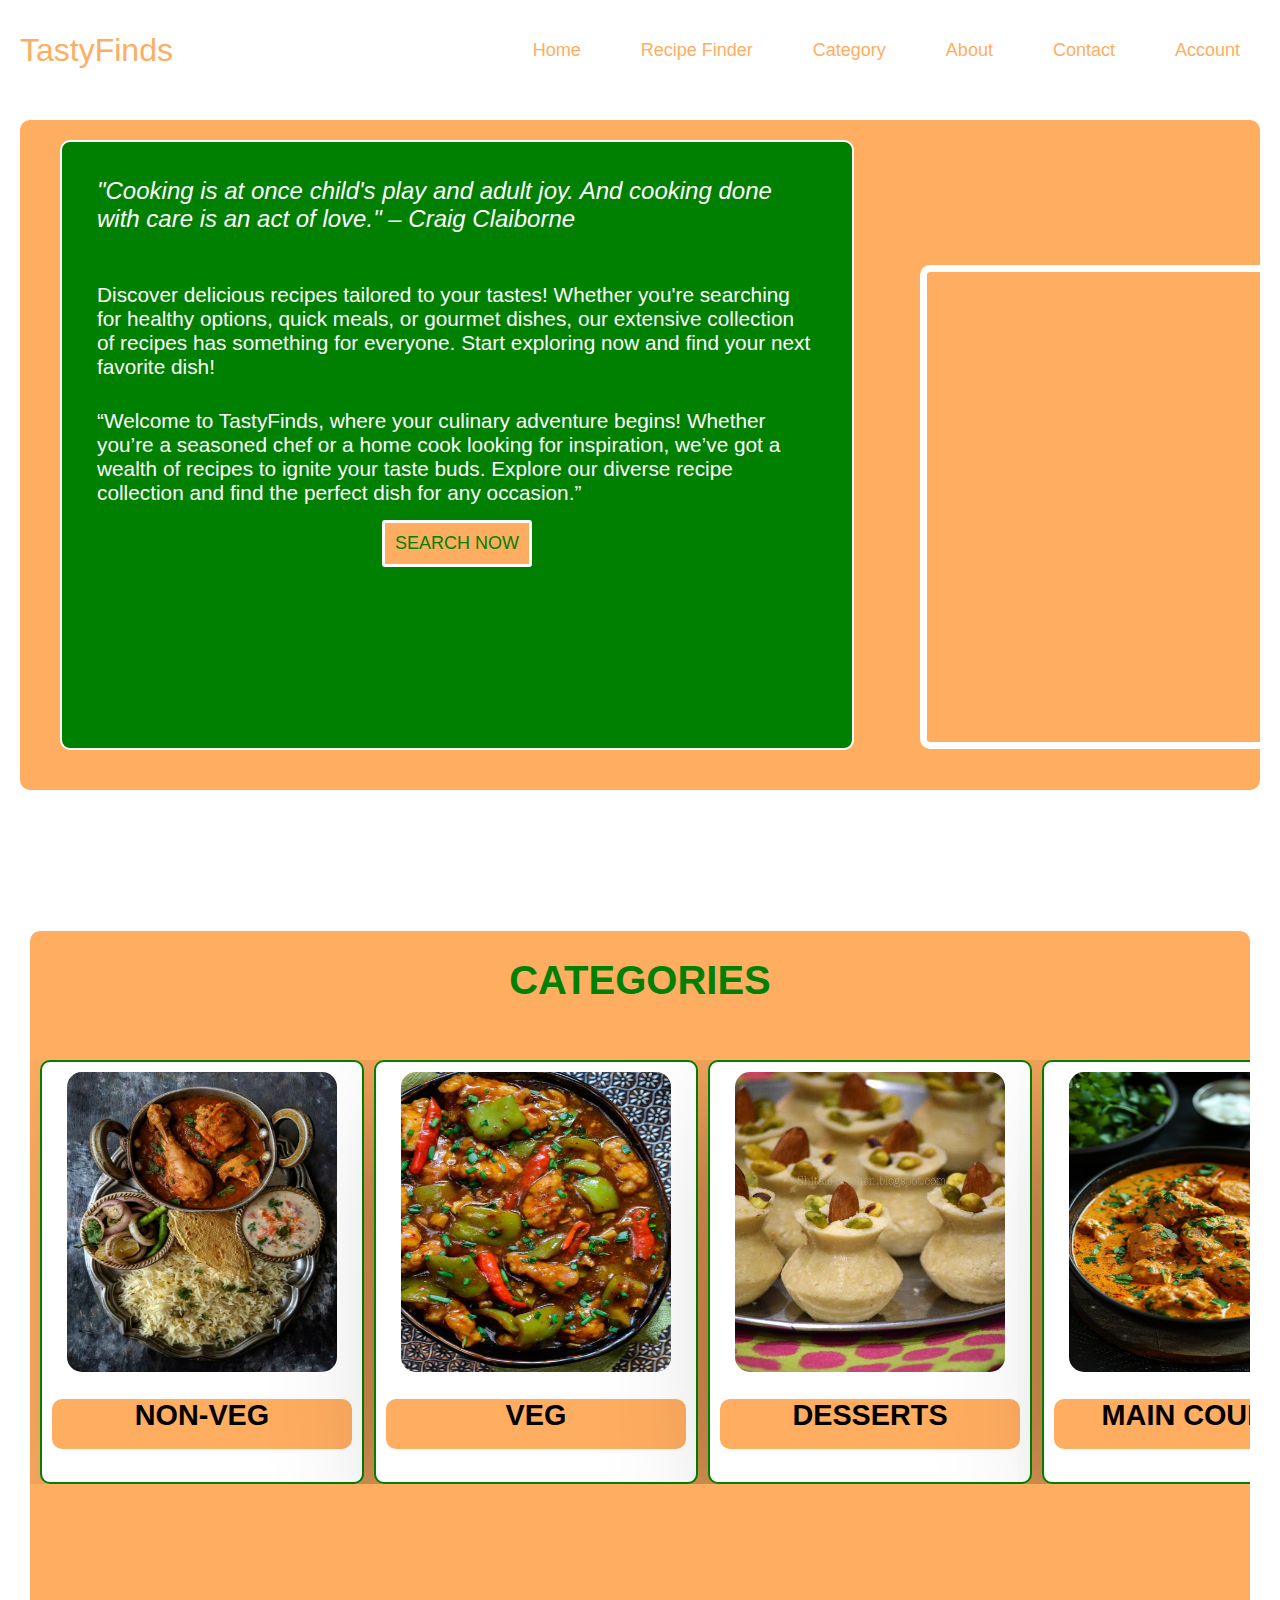
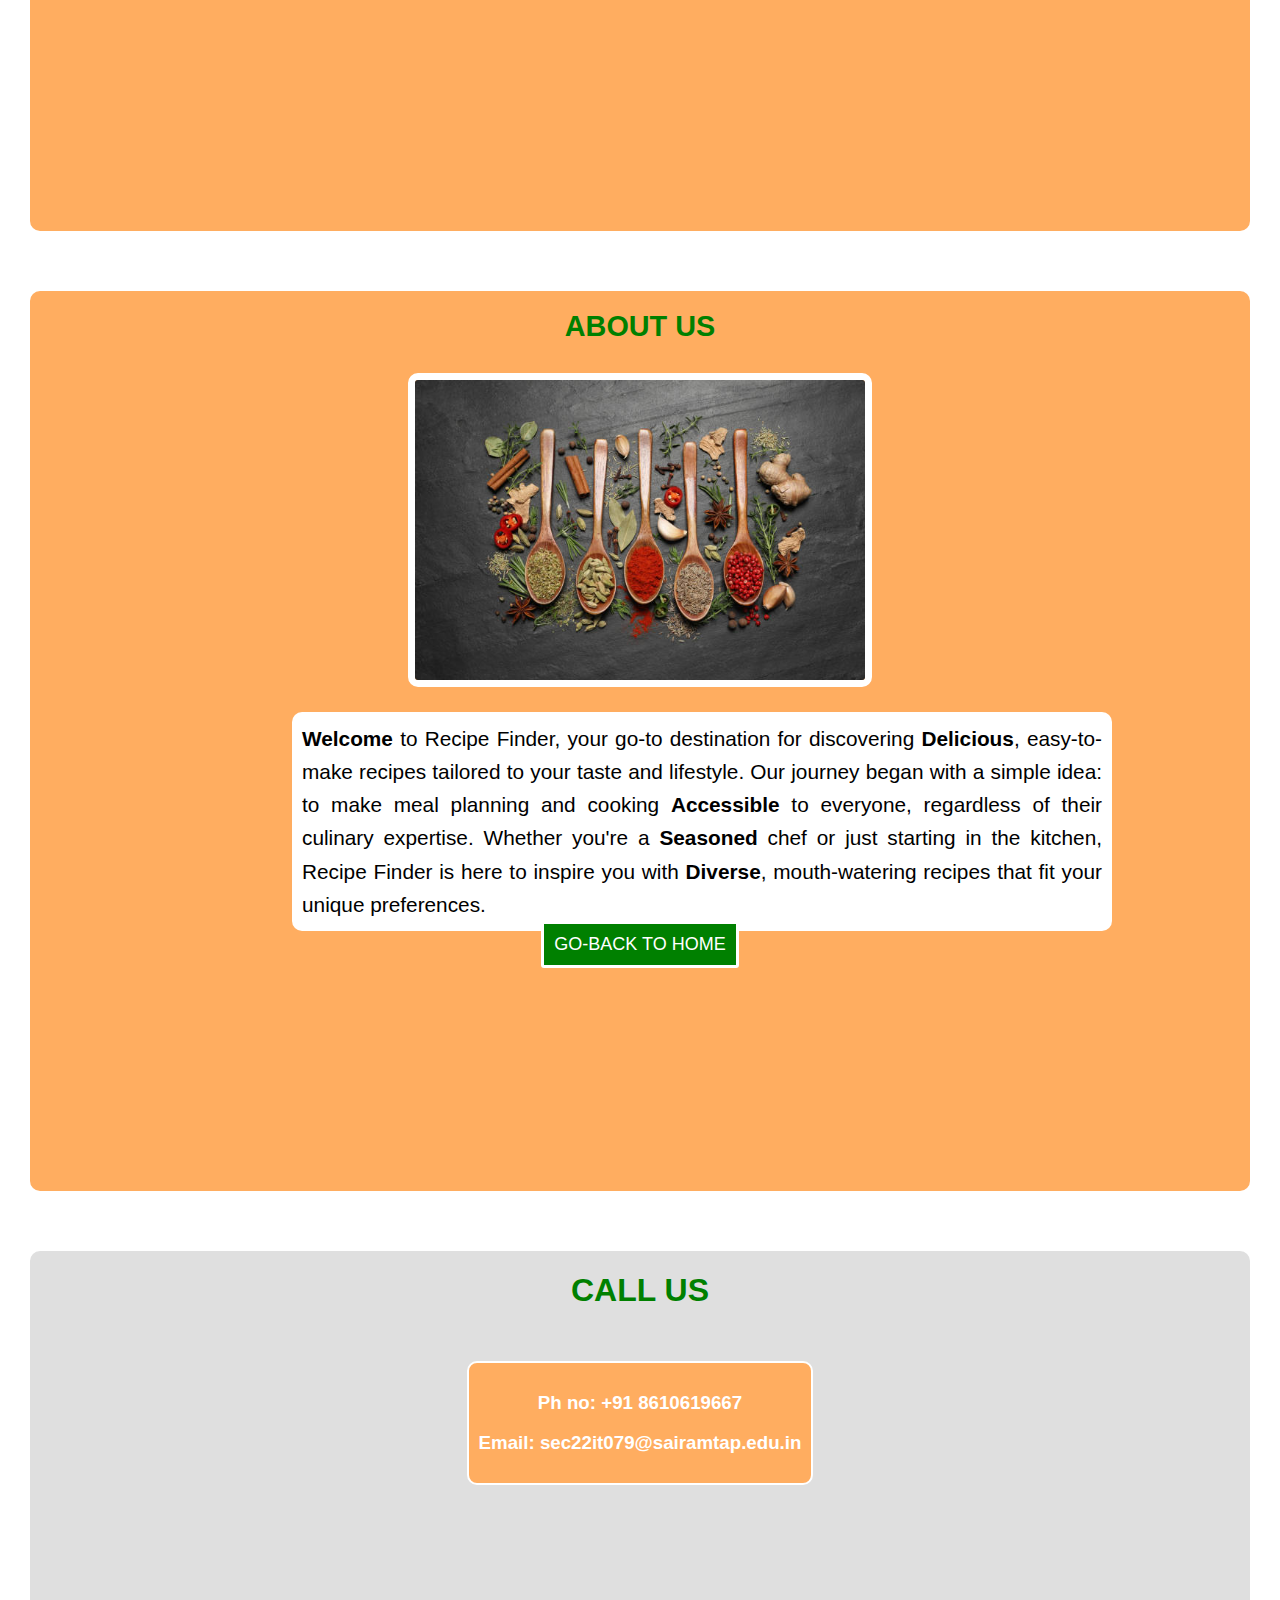
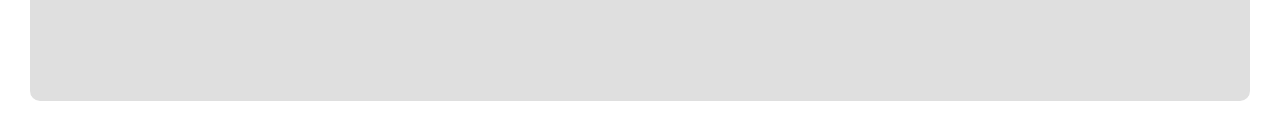
==== home.html @ 5c056970 "Add files via upload" ====
<!DOCTYPE html>
<html lang="en">
<head>
    <meta charset="UTF-8">
    <meta name="viewport" content="width=device-width, initial-scale=1.0">
    <title>TastyFinds</title>
    <link rel="stylesheet" href="home.css">
</head>
<body>
   
    <section id="home">
        <nav class="navbar">
            <div class="logo">TastyFinds</div>
            <ul class="nav-list">
                <li><a href="#home">Home</a></li>
                <li><a href="recipe.html">Recipe Finder</a></li>
                <li><a href="#category">Category</a></li>
                <li><a href="#about">About</a></li>
                <li><a href="#contact">Contact</a></li>
                <li><a href="#account">Account</a></li>
            </ul>
            <button class="nav-toggle" aria-label="Toggle navigation">&#9776;</button>
        </nav>
    
    <div class="container">
        <div class="content">
            <blockquote>
                "Cooking is at once child's play and adult joy. And cooking done with care is an act of love." – Craig Claiborne
            </blockquote>
            <p id="p1">
                Discover delicious recipes tailored to your tastes! Whether you're searching for healthy options, quick meals, or gourmet dishes, our extensive collection of recipes has something for everyone. Start exploring now and find your next favorite dish!
            </p>
            <p >
                “Welcome to TastyFinds, where your culinary adventure begins! Whether you’re a seasoned chef or a home cook looking for inspiration, we’ve got a wealth of recipes to ignite your taste buds. Explore our diverse recipe collection and find the perfect dish for any occasion.”
            </p>
            <div class="button1">
                <a href="recipe.html"><button>SEARCH NOW</button></a>
            </div>
        </div>

        

        <div id="slideshow" class="slideshow-container">
            <div class="slide">
                <img src="pexels-dapur-melodi-192125-1109197.jpg" alt="Image 1">
            </div>
            <div class="slide">
                <img src="pexels-klaus-nielsen-6287277.jpg" alt="Image 2">
            </div>
            <div class="slide">
                <img src="pexels-gabby-k-7144445.jpg" alt="Image 3">
            </div>
            
        </div>
    </div>
</section>
<section id="category">
    <div class="category-section">
        <h1>CATEGORIES</h1>
        <div class="category-slider">
        <div class="cart">
            <div class="box">
                <img src="4 Protein-Packed Indian Thali.jpeg" alt="image" " style=" width:270px; height: 300px;"><br>
                <h2>NON-VEG</h2>
            </div>
            <div class="box">
                <img src="Indo Chinese Chilli Garlic Chicken.jpeg"image" style="width:270px; height: 300px;"><br>  
                <h2>VEG</h2>
            </div>
            <div class="box">
                <img src="Kaju Kalash.jpeg" alt="image" style="width:270px; height: 300px;"><br> 
                <h2>DESSERTS</h2>
            </div>    
            <div class="box">
                <img src="Creamy Malai Chicken Recipe.jpeg" alt="image" style="width:270px; height: 300px;"><br> 
                <h2>MAIN COURSE</h2>
            </div>   
            <div class="box">
                <img src="Sweet tentations.jpeg" alt="image" style="width:270px; height: 300px;"><br> 
                <h2>SIDE DISH</h2>
            </div>   
            <div class="box">
                <img src="Chocolate Strawberry Cake.jpeg" alt="image" style="width:270px; height: 300px;"><br> 
                <h2>CAKES</h2>
            </div>   
        </div>

    </div>
    
</section>
<section id="about">
    <div class="about-section">
        <h1>ABOUT US</h1>
        <div class="photo">
            <img src="istockphoto-1329481454-612x612.jpg"width="450px">   
    
            <p>
                <span class="highlight">Welcome</span> to Recipe Finder, your go-to destination for discovering <span class="highlight">Delicious</span>, easy-to-make recipes tailored to your taste and lifestyle. Our journey began with a simple idea: to make meal planning and cooking <span class="highlight">Accessible</span> to everyone, regardless of their culinary expertise. Whether you're a <span class="highlight">Seasoned</span> chef or just starting in the kitchen, Recipe Finder is here to inspire you with <span class="highlight">Diverse</span>, mouth-watering recipes that fit your unique preferences.
            </p>   
            <a href="#home"><button id="button2">GO-BACK TO HOME</button></a>     
            
        </div>
    </div>
</section>
<div id="contact">
    <h1>CALL US</h1>
    <div class="contact-content">
        <h3>Ph no: +91 8610619667</h3>
        <h3>Email: sec22it079@sairamtap.edu.in</h3>

    </div>
</div>

    <script src="script.js"></script>
</body>
</html>
---- home.css ----
/* General styling */
body {
    margin: 0;
    font-family: 'Franklin Gothic Medium', 'Arial Narrow', Arial, sans-serif;
    scroll-behavior: smooth;

}

/* Navbar styling */
.navbar {
    background-color: white;
    color: #FFAD60;
    padding: 25px 20px;
    display: flex;
    justify-content: space-between;
    align-items: center;
    position: relative;
    border-radius: 5px;
    margin-top: 1px;
}
section{
    min-height: 100vh;
}
#contact{
    height: 50vh;
    background-color: rgb(223, 223, 223);
    border-radius: 40px;
    border: white solid 30px;
    text-align: center;
}
#about{
    background-color: #FFAD60;
    border-radius: 40px;
    border: white solid 30px;
}
#category{
    background-color: #FFAD60;
    border-radius: 40px;
    border: white solid 30px;

}
.category-section h1{
    color: green;
    text-align: center;
    font-size: 2.5rem;
}
.box{
    background-color: white;
    display: inline-block;
    width: 300px;
    height: 400px;
    padding: 10px;
    margin-left: 10px;
    font-family:'Gill Sans', 'Gill Sans MT', Calibri, 'Trebuchet MS', sans-serif;
    border: green solid 2px;
    border-radius: 10px;
    box-shadow: 50px 50px 150px rgba(0, 0, 0, 0.3)
}
.box img{
    border-radius: 15px;
}
.box img:hover{
    transform: scale(1.05);
}
.box h2{
    background-color: #FFAD60;
    font-size: 1.8rem;
    border-radius: 10px;
    height: 50px;
}
.box h2:hover{
    transform: scale(1.05);

}

.cart{
    text-align: center;
    position: relative;
    top: 30px;
    

}
.category-slider .cart{
    display: grid;
    grid-template-columns: repeat(10,1fr);
    overflow-x: auto;
    scrollbar-width: none;
}
.category-slider .car::-webkit-scrollbar{
    display: none;
}


.about-section{
    text-align: center;
    font-size: 1.3rem;
    font-family:'Lucida Sans', 'Lucida Sans Regular', 'Lucida Grande', 'Lucida Sans Unicode', Geneva, Verdana, sans-serif;
    color: white;
}
.contact-content{
    background-color:#FFAD60;
    display: inline-block;
    padding: 10px;
    color: white;
    border-radius: 10px;
    border: white solid 2px;
    position: relative;
    top:30px;
}
.contact-content:hover{
    transform: scale(1.2);;
}
#contact h1{
    color: green;
}
.about-section h1{
    font-size: 1.8rem;
    color: green;
    font-family:'Franklin Gothic Medium', 'Arial Narrow', Arial, sans-serif;
}
.about-section  p {
    font-size: 1.0em;
    line-height: 1.6;
    color: black; /* Assuming the text needs to stand out on a colorful background */
    text-align: justify;
    position: relative;
    width: 800px;
    padding: 10px;
    background-color: white;
    border-radius: 10px;
    left: 21%;
    top: 20px;
}
.about-section p:hover{
    transform: scale(1.1);
}
.about-section a{
    position: relative;
    font-size: small;
    margin-bottom: 5px;
    top: 10px;
}
.about-section.photo button{
    font-size: medium;
}

.about-section .highlight {
    color: black; /* Same color for the word */
    font-weight: bold;
}
.logo {
    color: #FFAD60;
    font-size: 2.0em;
}
.logo:hover{
    transform: scale(1.1);
    color: green;
}
.button1{
    position: relative;
    left: 40%;
}
.button1:hover{
    transform: scale(1.1);
    position: relative;
    left:45%;
}
#button2{
    background-color: green;
    color: white;
}
#button2:hover{
    background-color:white;
    color:#FFAD60;
    transform: scale(1.0);
   

}
button{
    padding: 10px;
    background-color:#FFAD60;
    color: green;
    font-size: large;
    font-family: 'Franklin Gothic Medium', 'Arial Narrow', Arial, sans-serif;
    border: white solid;
    border-radius: 3px;
}
button:hover{
    color:#FFAD60;
    background-color: white;
   
}
.nav-list {
    list-style-type: none;
    margin: 0;
    padding: 0;
    display: flex;
    gap: 20px;
}

.nav-list li {
    margin: 0;
}

.nav-list a {
    color: #FFAD60;
    text-decoration: none;
    padding: 14px 20px;
    display: block;
    font-weight: 500;
    font-size: large;
    transition: .3s;
}

.nav-list a:hover {
    background-color: green;
    color: white;
    border-radius: 4px;
}

.nav-toggle {
    display: none;
    background: none;
    border: none;
    color: #FFAD60;
    font-size: 1.5em;
    cursor: pointer;
}

/* Container styling */
.container {
    background-color: #FFAD60;
    height: 70vh; /* Adjusted for flexibility */
    border-radius: 10px;
    display: flex;
    flex-direction: row; /* Changed from 'flexbox' to 'flex' */
    padding: 20px;
    margin: 20px;
}

.content {
    width: 750px;
    background-color: green;
    color: white;
    border-radius: 10px;
    border: 2px solid white;
    padding: 20px;
    margin-bottom: 20px;
    margin-left: 20px;
}

blockquote {
    font-style: italic;
    font-size: 1.5em;
    color: white;
    margin: 0 0 20px;
    padding: 15px;
}

p {
    font-size: 1.3em;
    margin: 0;
    padding: 15px;
    color: white;
}

p, blockquote {
    border-radius: 10px;
}

/* Image styling */
.photo {
    padding: 10px;
    position: relative;
    margin-left: auto;
    margin-right: auto;
    overflow: hidden;
    border-radius: 10px;
    max-width: 100%;
 
}

.photo img {
    transition: transform 0.3s ease, box-shadow 0.3s ease, border 0.3s ease;
    border: 7px solid white;
    border-radius: 10px;
}


.photo img:hover {
    transform: scale(1.1);
    box-shadow: 0 4px 8px rgba(0, 0, 0, 0.3);
    border-color: green;
}

/* Slideshow styling */
.slideshow-container {
    position: relative;
    width: 30%;
    max-width: 800px; /* Adjusted for better fit */
    margin: auto;
    overflow: hidden;
    border-radius: 10px;
    height: 470px;
    border: 7px solid white;
    left: 5%;
    margin-bottom: 2%;
    top: 3px;
}
.slideshow-container:hover{
    transform: scale(0.9);
    border-color: green;
}

.slide {
    position: absolute;
    width: 100%;
    height: 100%;
    opacity: 0;
    animation: fadeAnimation 6s infinite;
}

.slide img {
    width: 100%;
    height: 100%;
    object-fit: cover;
    border-radius: 10px;
}

@keyframes fadeAnimation {
    0% { opacity: 0; }
    10% { opacity: 1; }
    30% { opacity: 1; }
    40% { opacity: 0; }
    100% { opacity: 0; }
}

.slide:nth-child(1) { animation-delay: 0s; }
.slide:nth-child(2) { animation-delay: 2s; }
.slide:nth-child(3) { animation-delay: 4s; }

/* Responsive styling */

.nav-toggle {
    display: none;
    background: none;
    border: none;
    color:#FFAD60;
    font-size: 1.5em;
    cursor: pointer;
}

@media (max-width: 768px) {
    .nav-list {
        display: none;
        flex-direction: column;
        width: 100%;
        position: absolute;
        top: 60px;
        left: 0;
        background-color: green;
        margin-top: 5px;
    }
    .box{
        background-color: white;
        display: inline-block;
        width: 300px;
        height: 400px;
        padding: 10px;
        margin-left: 10px;
        font-family:'Gill Sans', 'Gill Sans MT', Calibri, 'Trebuchet MS', sans-serif;
        border: green solid 2px;
        border-radius: 10px;
    }

    .nav-list.active {
        display: flex;
    }

    .nav-toggle {
        display: block;
    }

    .nav-list a {
        padding: 10px;
        border-bottom: 1px solid ;
        color: white;
    }
    .button1 {
        left: 0;
        text-align: center;
        width: 100%;
        margin: 10px 0;
    }

    .container {
        flex-direction: column;
        padding: 10px;
        margin: 10px;
        height: 90vh;
    }

    .content {
        width: 70%;
        margin-left: 7%;
        margin-bottom: 20px;
    }
    .slideshow-container{
        width: 250px;
        margin-left: 20px;
        
    }

    .logo {
        font-size: 1.5em;
    }

    button {
        font-size: medium;
        padding: 8px;
    }

    p, blockquote {
        font-size: 1em;
        
    }
    P{
        display: none;
    }
}






/* Media Queries */
@media screen and (min-width: 600px){
    .meal-search-box{
        width: 540px;
        margin-left: auto;
        margin-right: auto;
    }
    
}

@media screen and (min-width: 768px){
    #meal{
        display: grid;
        grid-template-columns: repeat(2, 1fr);
        gap: 2rem;
    }
    .meal-item{
        margin: 0;
    }
    .meal-details{
        width: 700px;
    }
}

@media screen and (min-width: 992px){
    #meal{
        grid-template-columns: repeat(3, 1fr);
    }
}
@media (max-width: 768px) {
    
    .section{
        height: 100vh;
    }
    .about-section {
        padding: 10px;
        display:flex;
        flex-direction: column;
    }
    .about-section img{
        width: 270px;
    }

    .about-section h1 {
        font-size: 1.5rem;
    }

    .about-section p {
        font-size: 1.2rem;
          display: contents;
          color: white;
    
    }

    button {
        font-size: medium;
        padding: 8px 15px;
    }
}

@media (max-width: 480px) {
    .about-section h1 {
        font-size: 1.2rem;
    }

    .about-section p {
        font-size: 0.8em;
        padding: 10px;
    }

    button {
        font-size: small;
        padding: 6px 10px;
    }
}
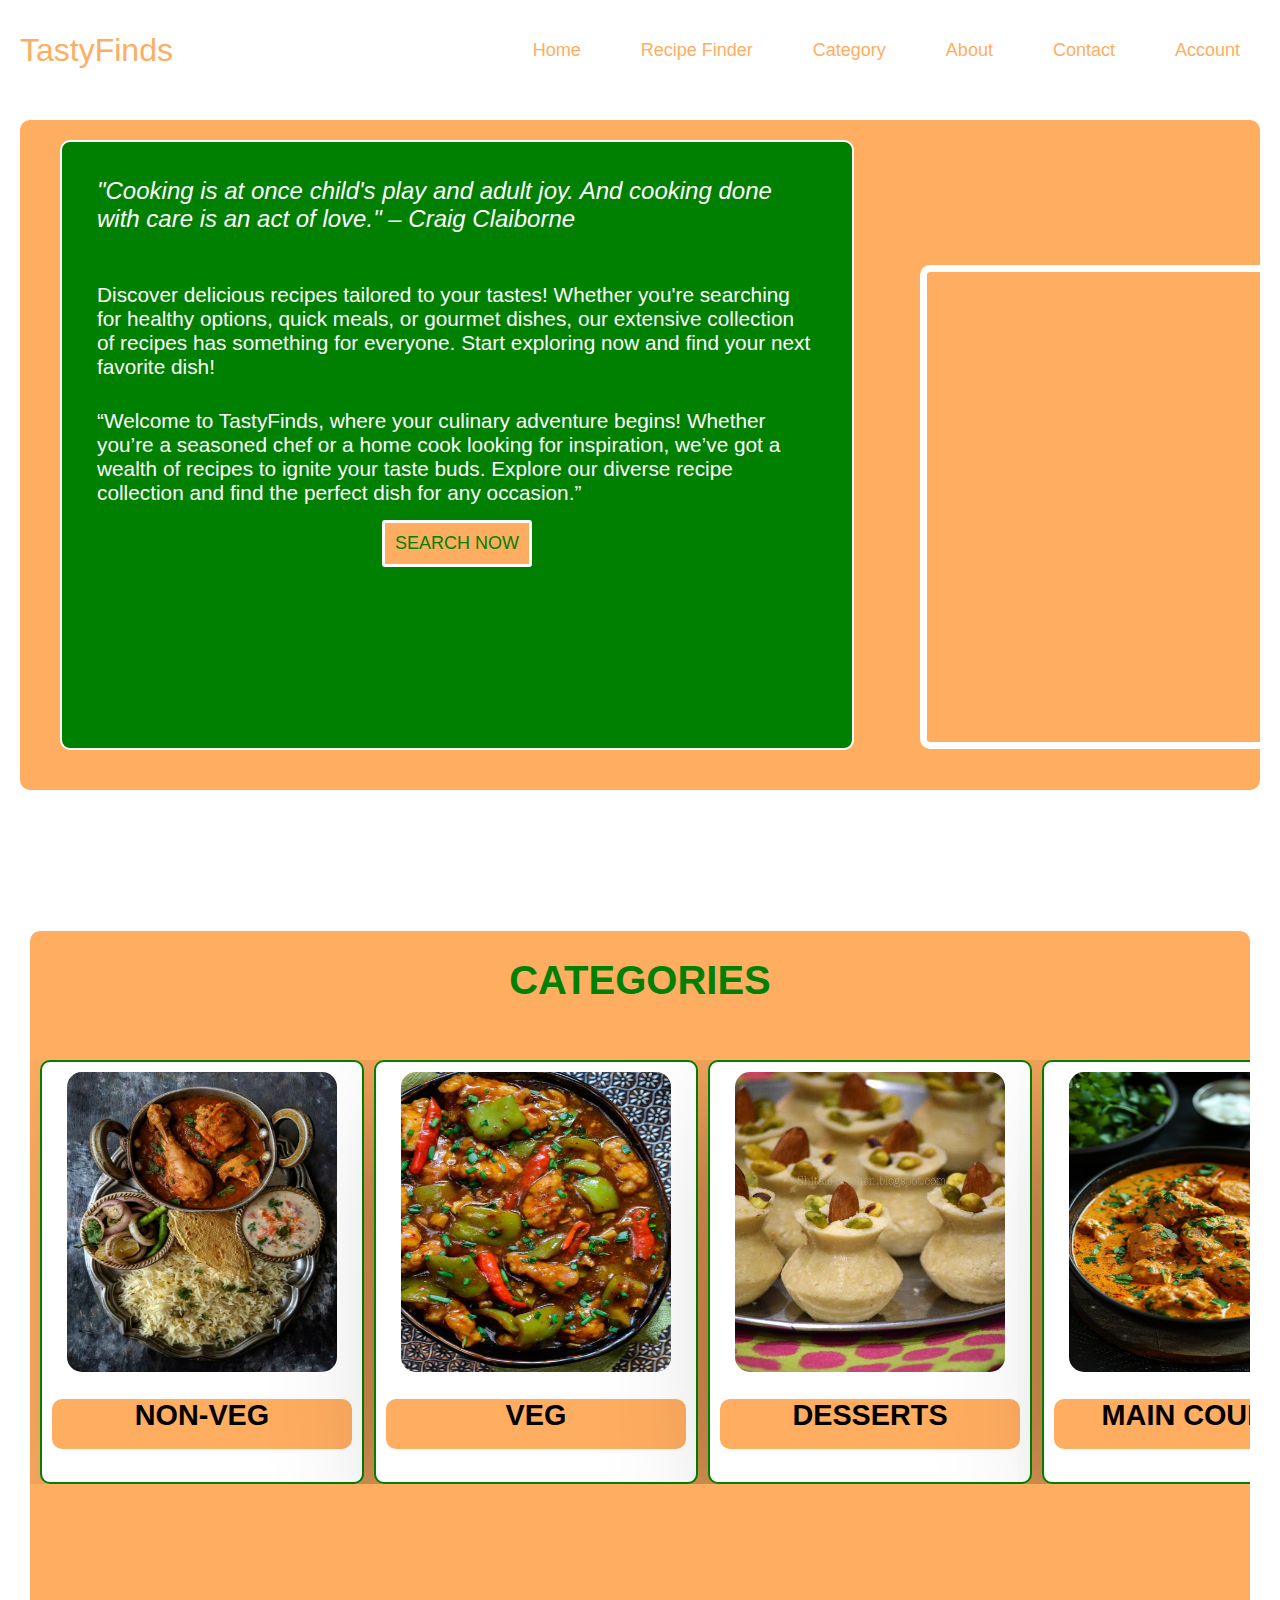
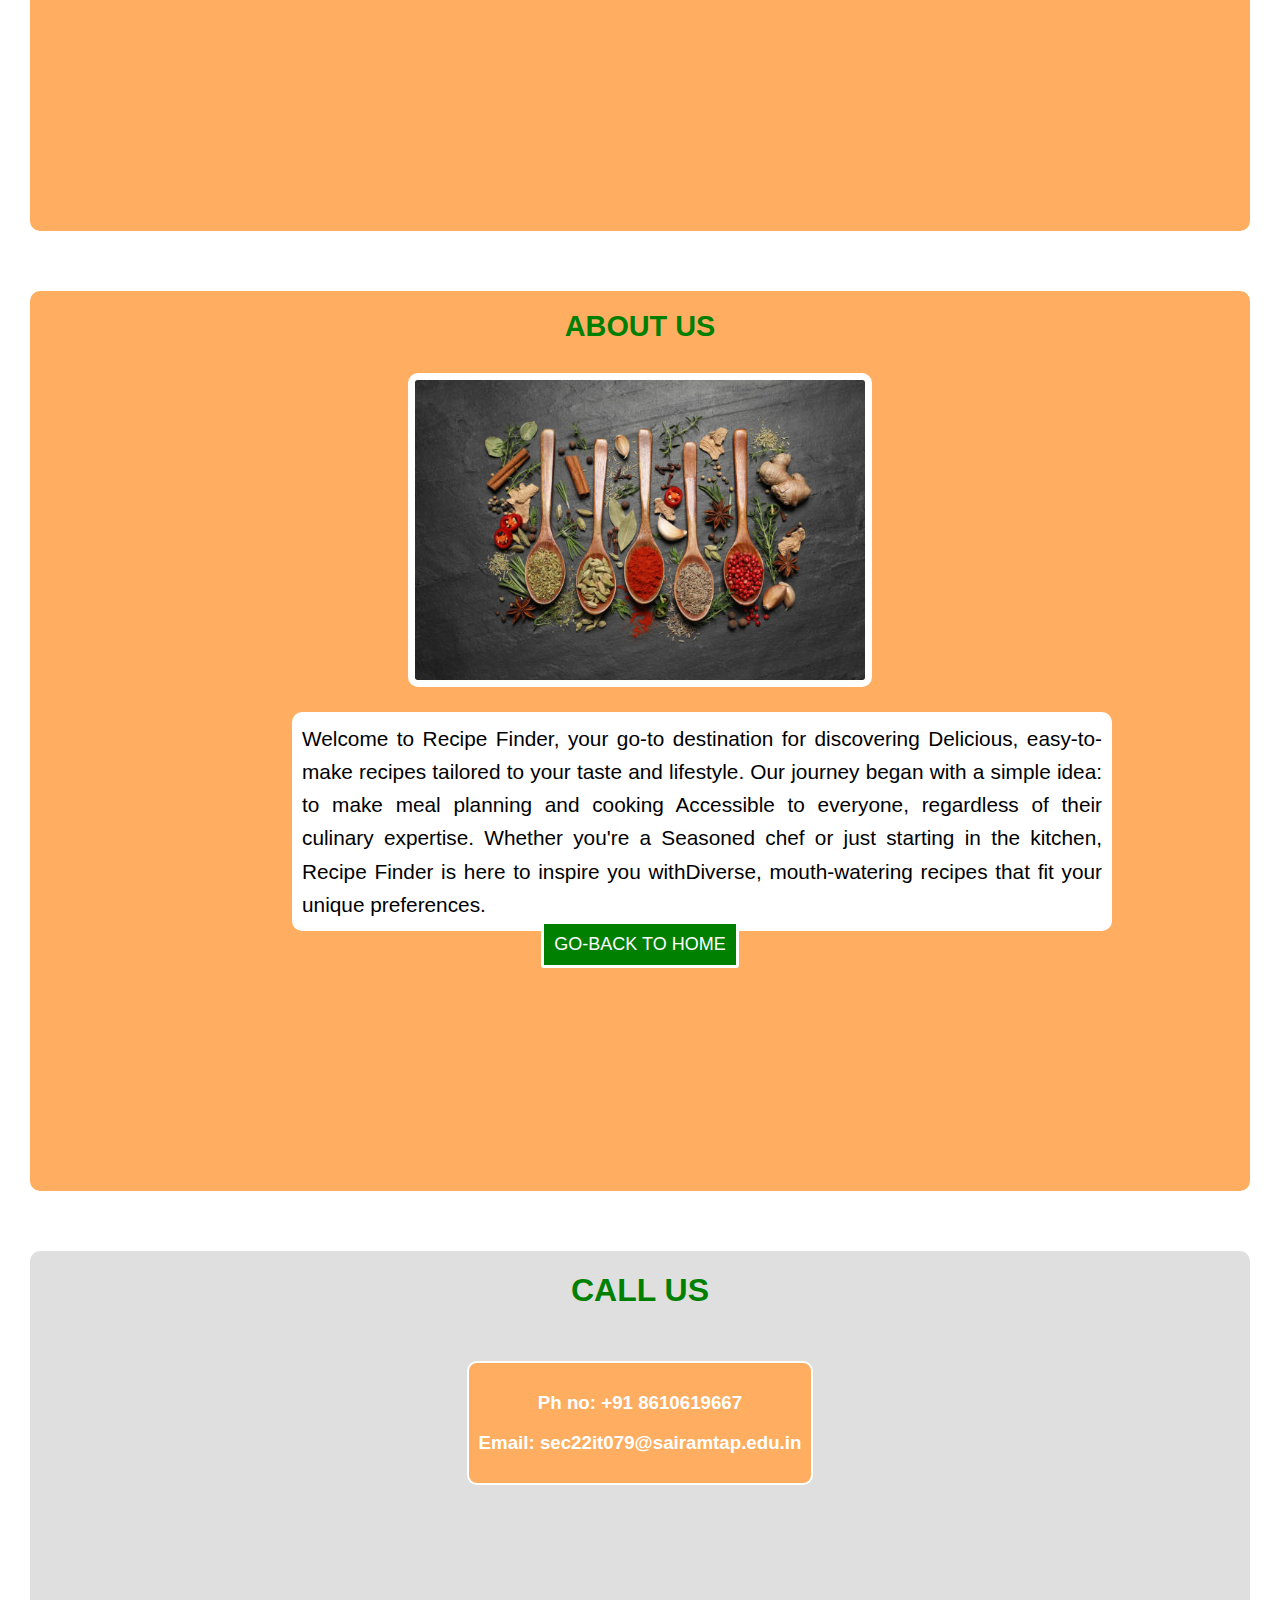
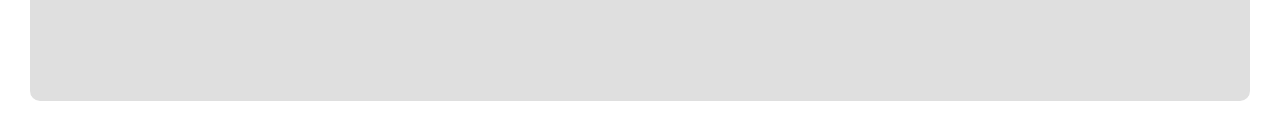
==== commit bfde48a1: "Update home.html" ====
--- a/home.html
+++ b/home.html
@@ -33,7 +33,7 @@
             <p >
                 “Welcome to TastyFinds, where your culinary adventure begins! Whether you’re a seasoned chef or a home cook looking for inspiration, we’ve got a wealth of recipes to ignite your taste buds. Explore our diverse recipe collection and find the perfect dish for any occasion.”
             </p>
-            <div class="button1">
+            <div class="button1" id="search-btn">
                 <a href="recipe.html"><button>SEARCH NOW</button></a>
             </div>
         </div>
@@ -95,7 +95,7 @@
             <img src="istockphoto-1329481454-612x612.jpg"width="450px">   
     
             <p>
-                <span class="highlight">Welcome</span> to Recipe Finder, your go-to destination for discovering <span class="highlight">Delicious</span>, easy-to-make recipes tailored to your taste and lifestyle. Our journey began with a simple idea: to make meal planning and cooking <span class="highlight">Accessible</span> to everyone, regardless of their culinary expertise. Whether you're a <span class="highlight">Seasoned</span> chef or just starting in the kitchen, Recipe Finder is here to inspire you with <span class="highlight">Diverse</span>, mouth-watering recipes that fit your unique preferences.
+                Welcome to Recipe Finder, your go-to destination for discovering Delicious, easy-to-make recipes tailored to your taste and lifestyle. Our journey began with a simple idea: to make meal planning and cooking Accessible to everyone, regardless of their culinary expertise. Whether you're a Seasoned chef or just starting in the kitchen, Recipe Finder is here to inspire you withDiverse, mouth-watering recipes that fit your unique preferences.
             </p>   
             <a href="#home"><button id="button2">GO-BACK TO HOME</button></a>     
             
--- a/home.css
+++ b/home.css
@@ -163,7 +163,6 @@
 .button1:hover{
     transform: scale(1.1);
     position: relative;
-    left:45%;
 }
 #button2{
     background-color: green;
@@ -376,6 +375,9 @@
     .nav-list.active {
         display: flex;
     }
+    #slideshow, #search-btn {
+        display: block; /* Ensure elements are shown by default in mobile view */
+    }
 
     .nav-toggle {
         display: block;
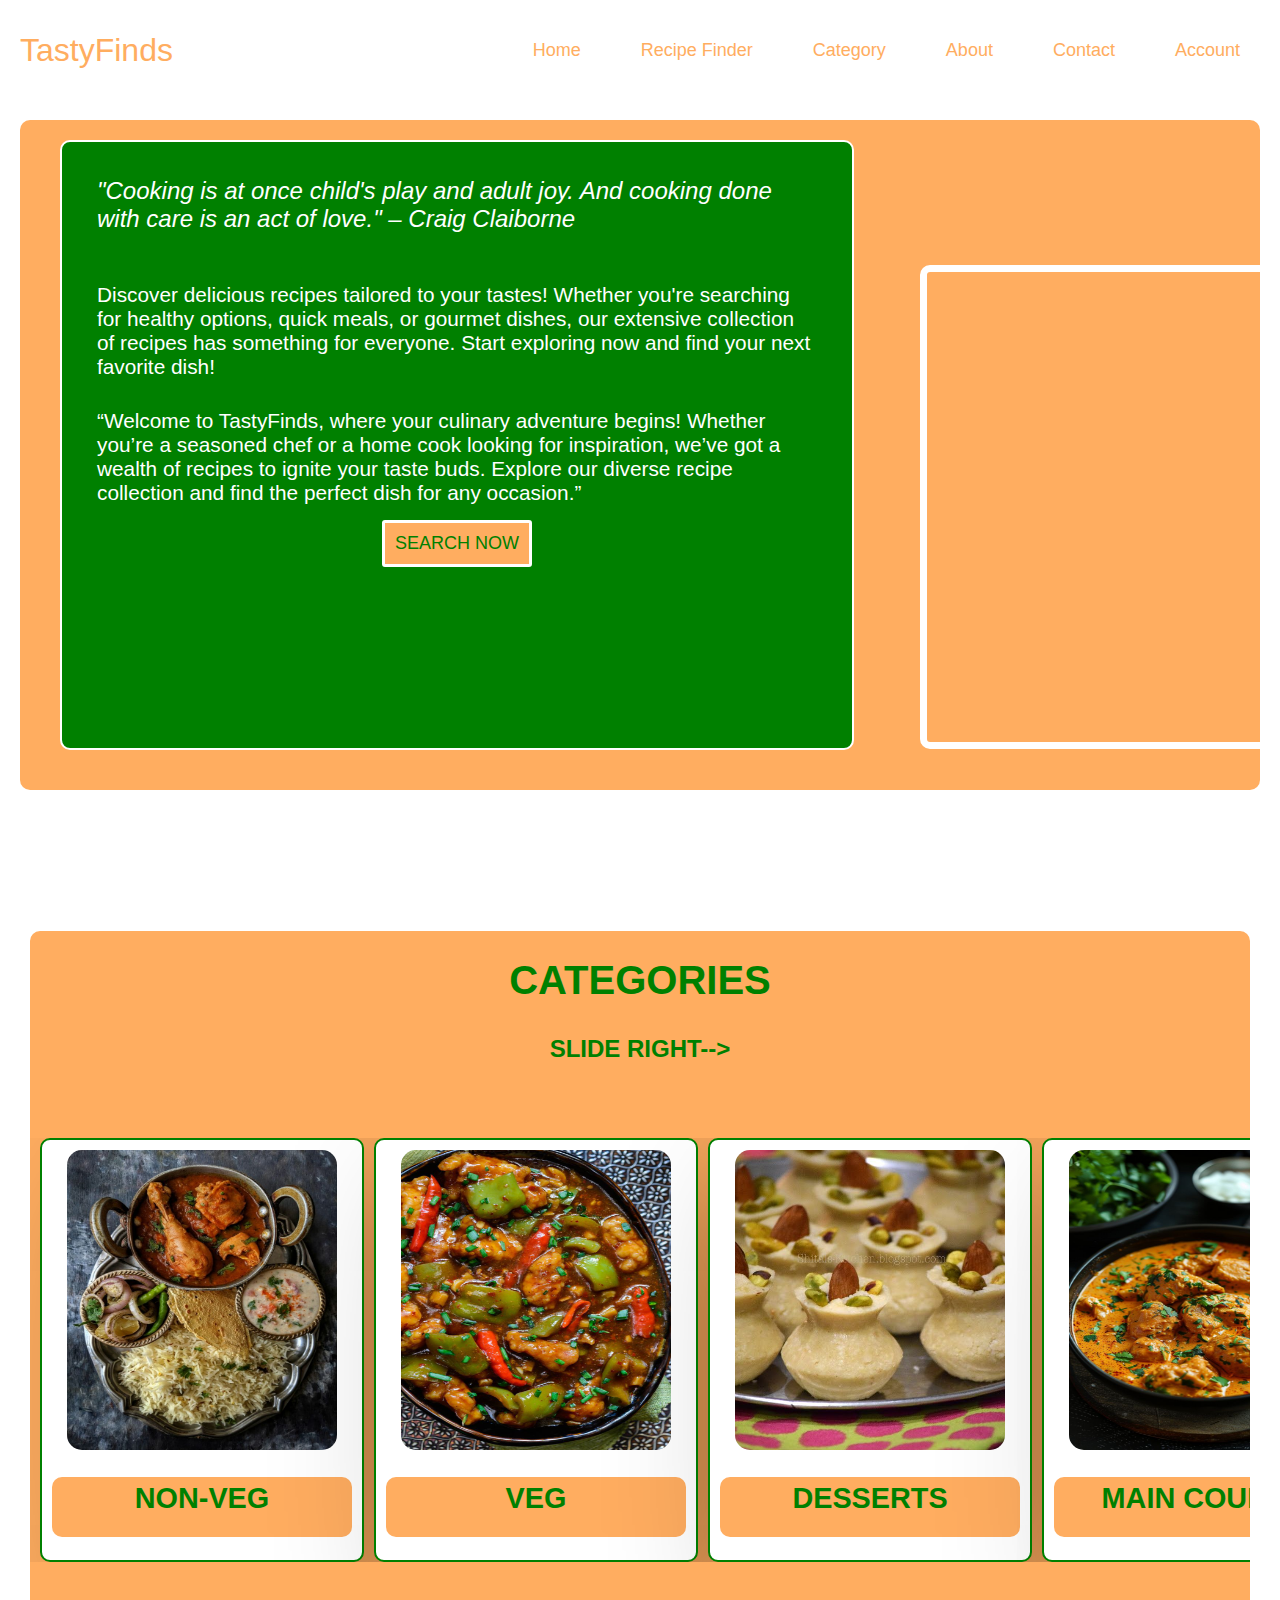
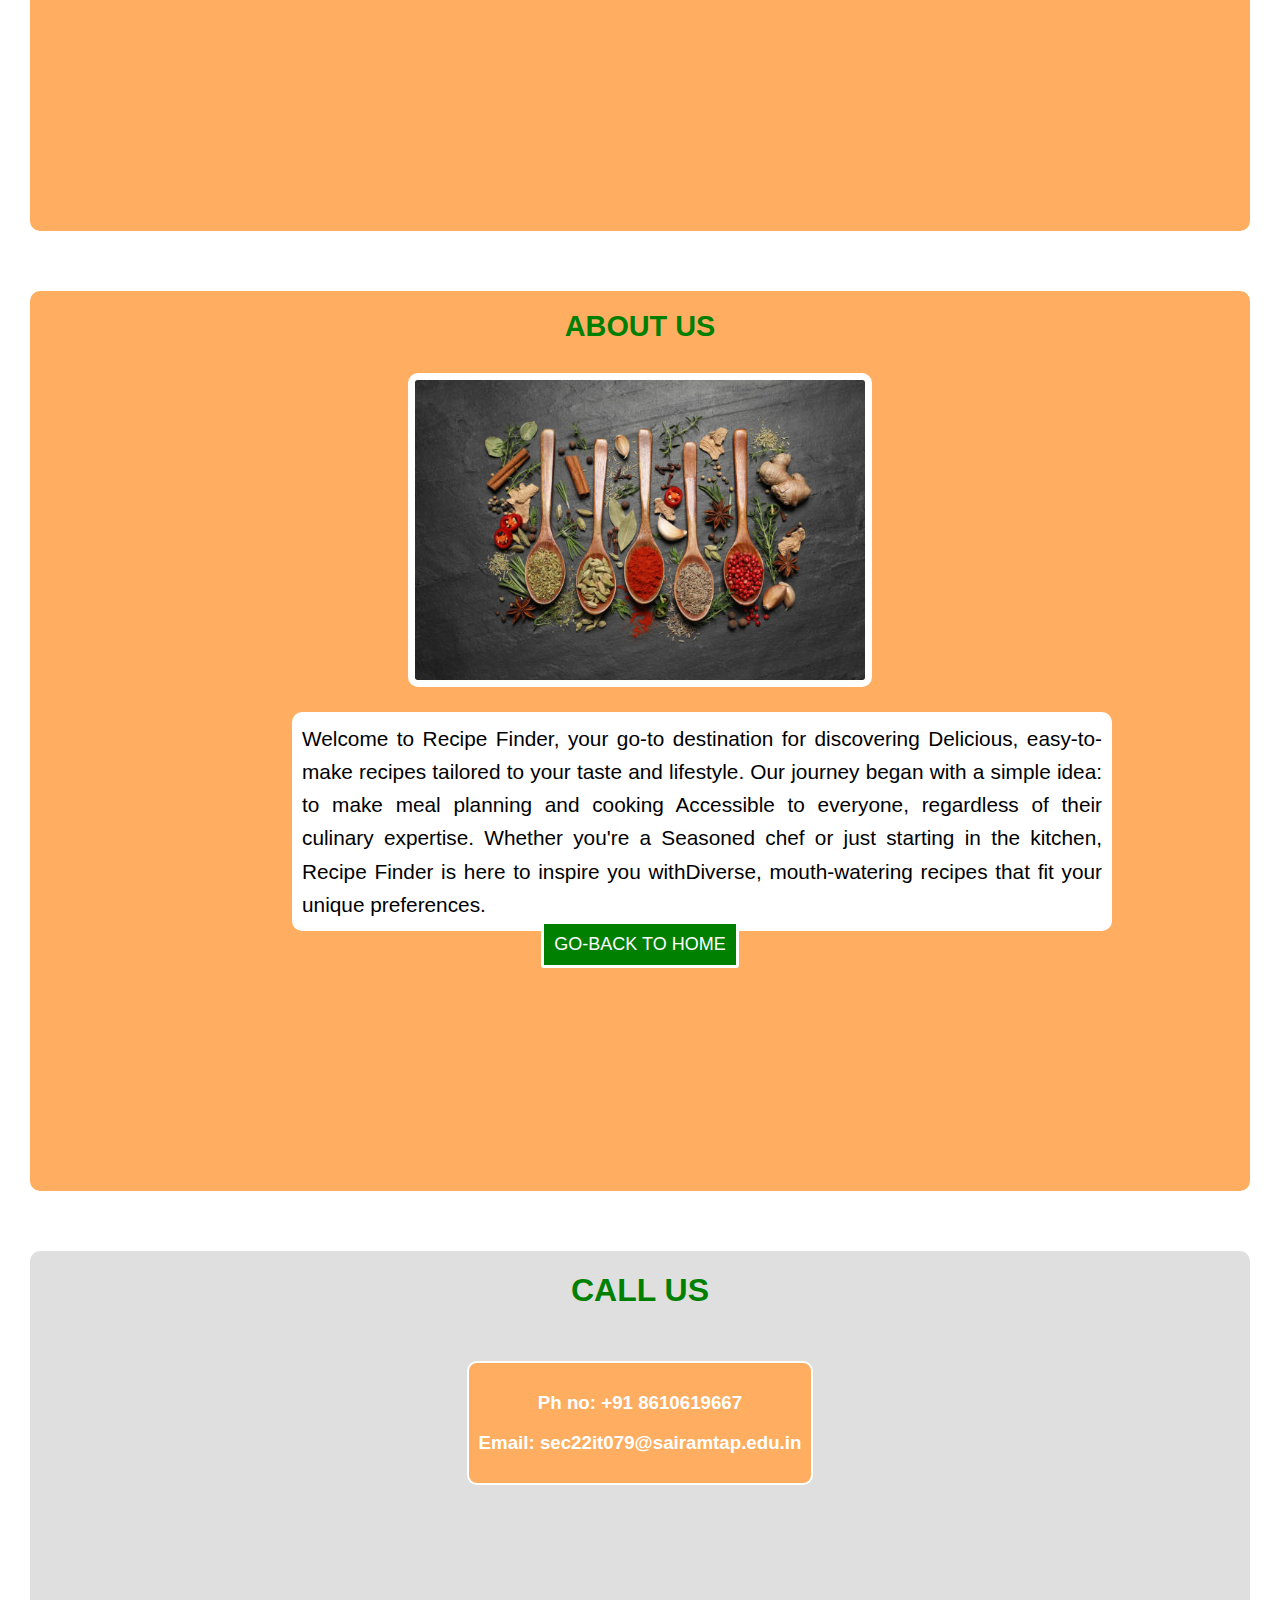
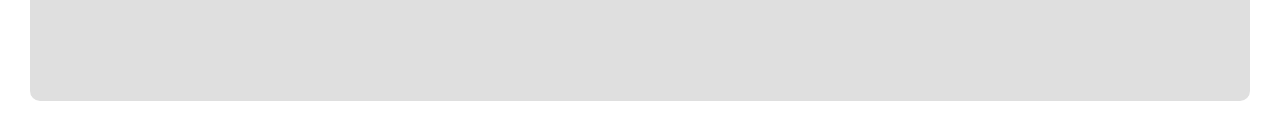
==== commit 757d7c3b: "Update home.html" ====
--- a/home.html
+++ b/home.html
@@ -57,6 +57,7 @@
 <section id="category">
     <div class="category-section">
         <h1>CATEGORIES</h1>
+        <h2>SLIDE RIGHT--></h2>
         <div class="category-slider">
         <div class="cart">
             <div class="box">
--- a/home.css
+++ b/home.css
@@ -76,9 +76,14 @@
 .cart{
     text-align: center;
     position: relative;
-    top: 30px;
+    top: 50px;
     
 
+}
+.category-section h2{
+    text-align: center;
+    color: green;
+    padding: 5px;
 }
 .category-slider .cart{
     display: grid;
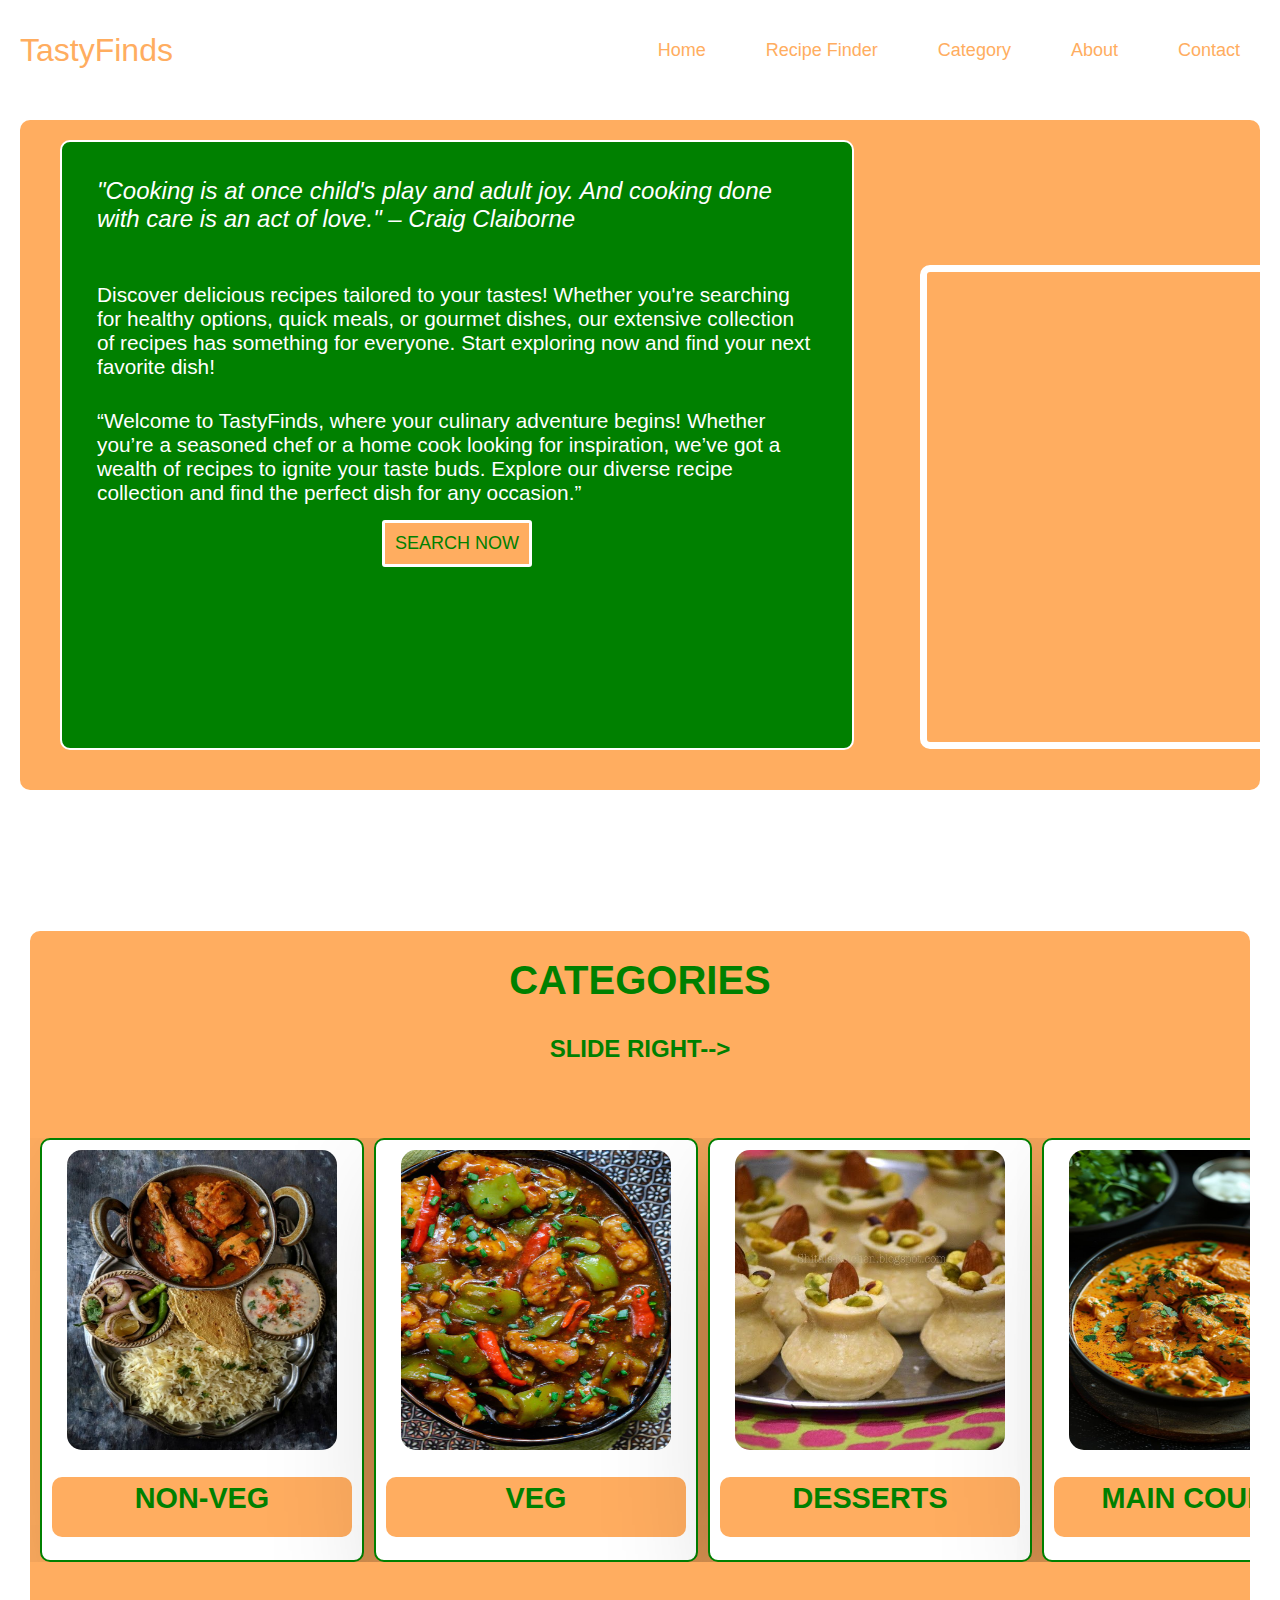
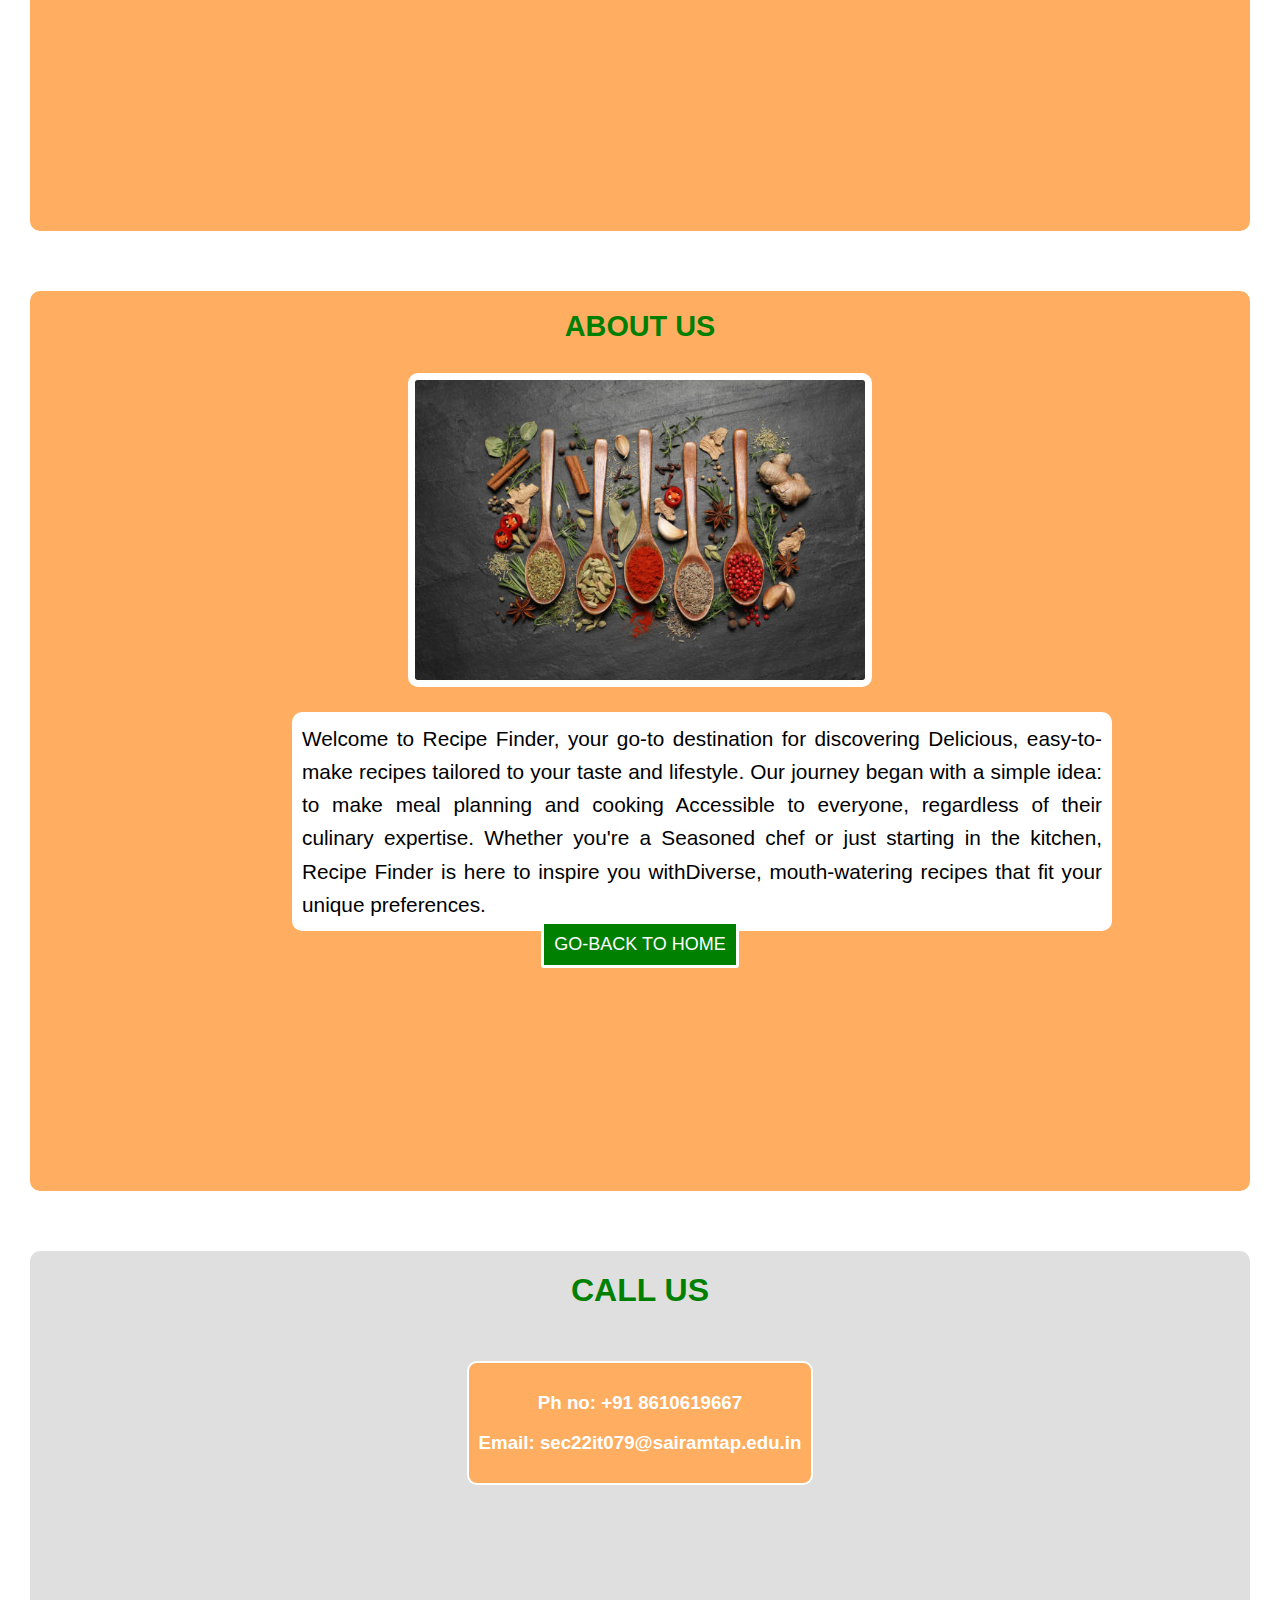
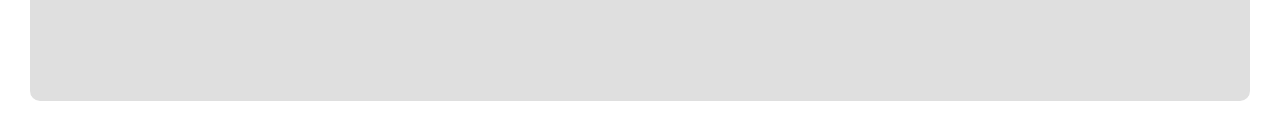
==== commit 614a6ab5: "Update home.html" ====
--- a/home.html
+++ b/home.html
@@ -12,12 +12,11 @@
         <nav class="navbar">
             <div class="logo">TastyFinds</div>
             <ul class="nav-list">
-                <li><a href="#home">Home</a></li>
+                <li><a href="home.html">Home</a></li>
                 <li><a href="recipe.html">Recipe Finder</a></li>
                 <li><a href="#category">Category</a></li>
                 <li><a href="#about">About</a></li>
                 <li><a href="#contact">Contact</a></li>
-                <li><a href="#account">Account</a></li>
             </ul>
             <button class="nav-toggle" aria-label="Toggle navigation">&#9776;</button>
         </nav>
@@ -98,7 +97,7 @@
             <p>
                 Welcome to Recipe Finder, your go-to destination for discovering Delicious, easy-to-make recipes tailored to your taste and lifestyle. Our journey began with a simple idea: to make meal planning and cooking Accessible to everyone, regardless of their culinary expertise. Whether you're a Seasoned chef or just starting in the kitchen, Recipe Finder is here to inspire you withDiverse, mouth-watering recipes that fit your unique preferences.
             </p>   
-            <a href="#home"><button id="button2">GO-BACK TO HOME</button></a>     
+            <a href="home.html"><button id="button2">GO-BACK TO HOME</button></a>     
             
         </div>
     </div>
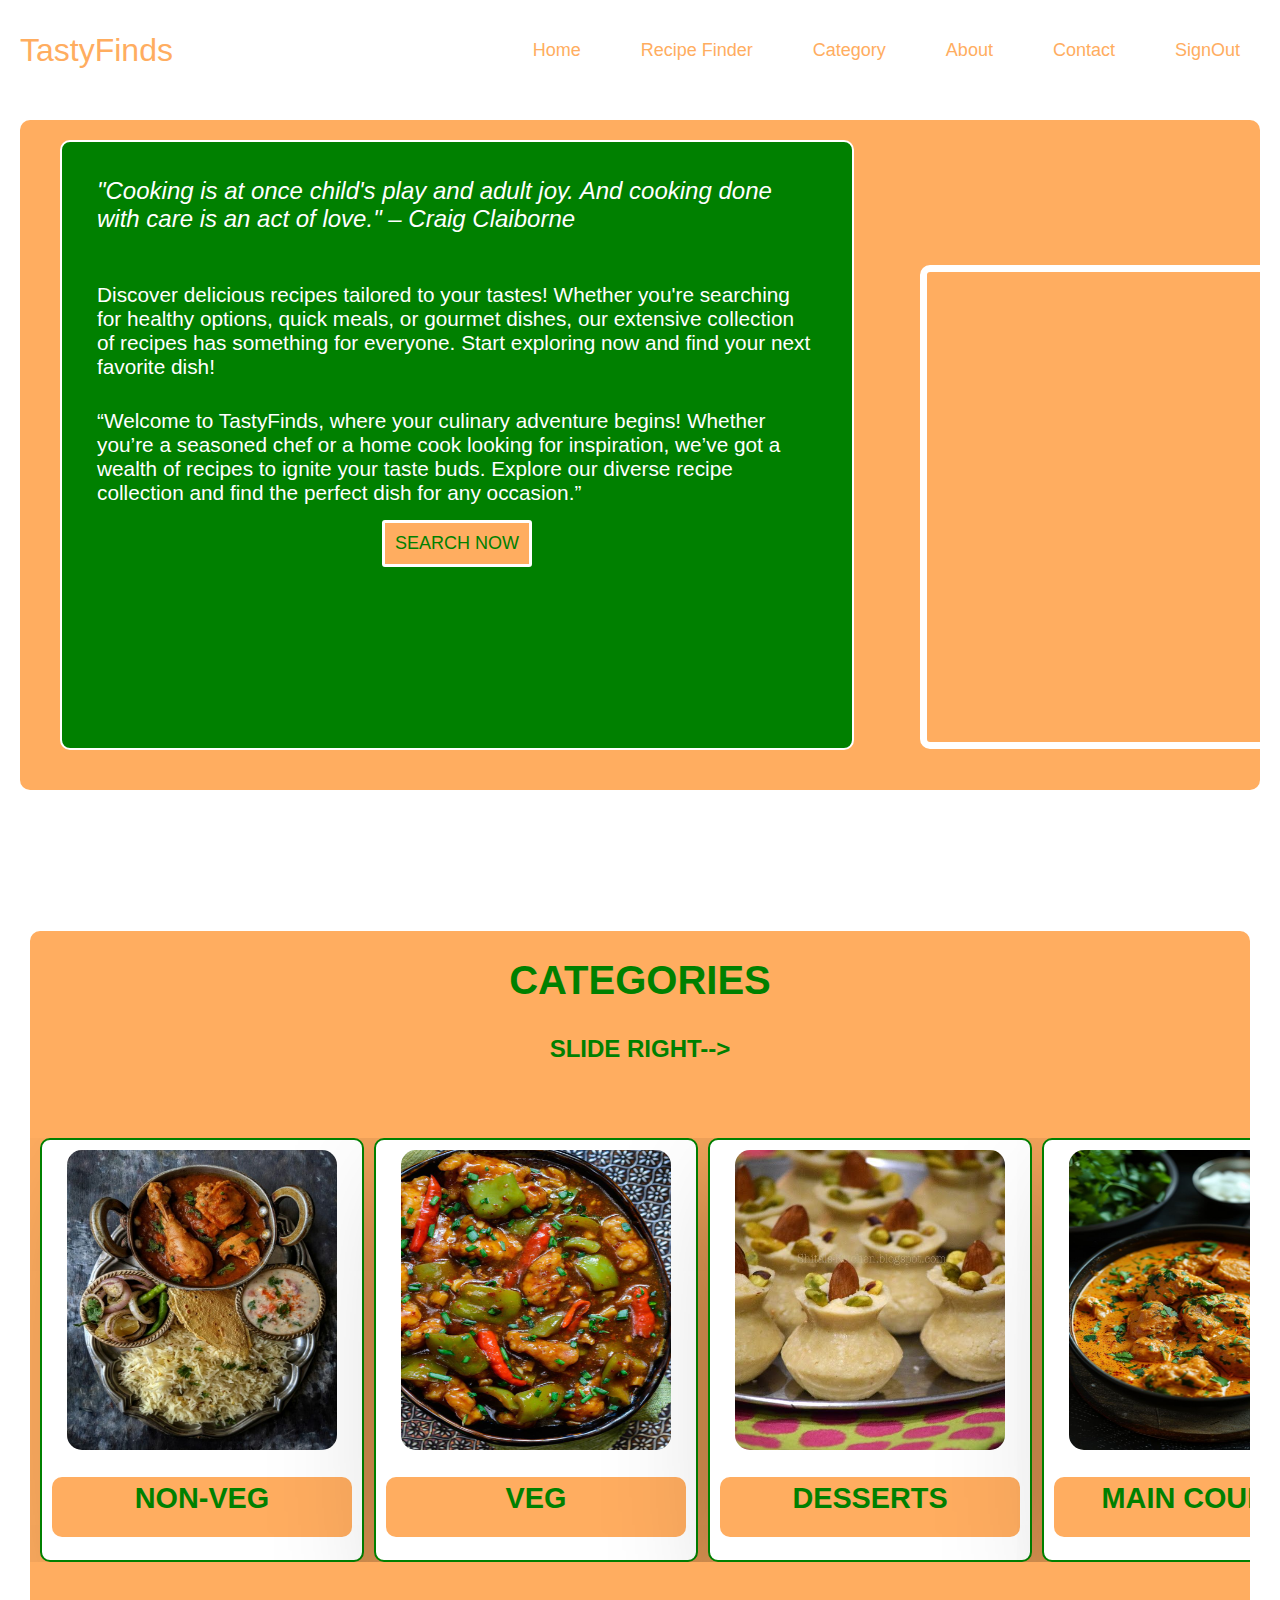
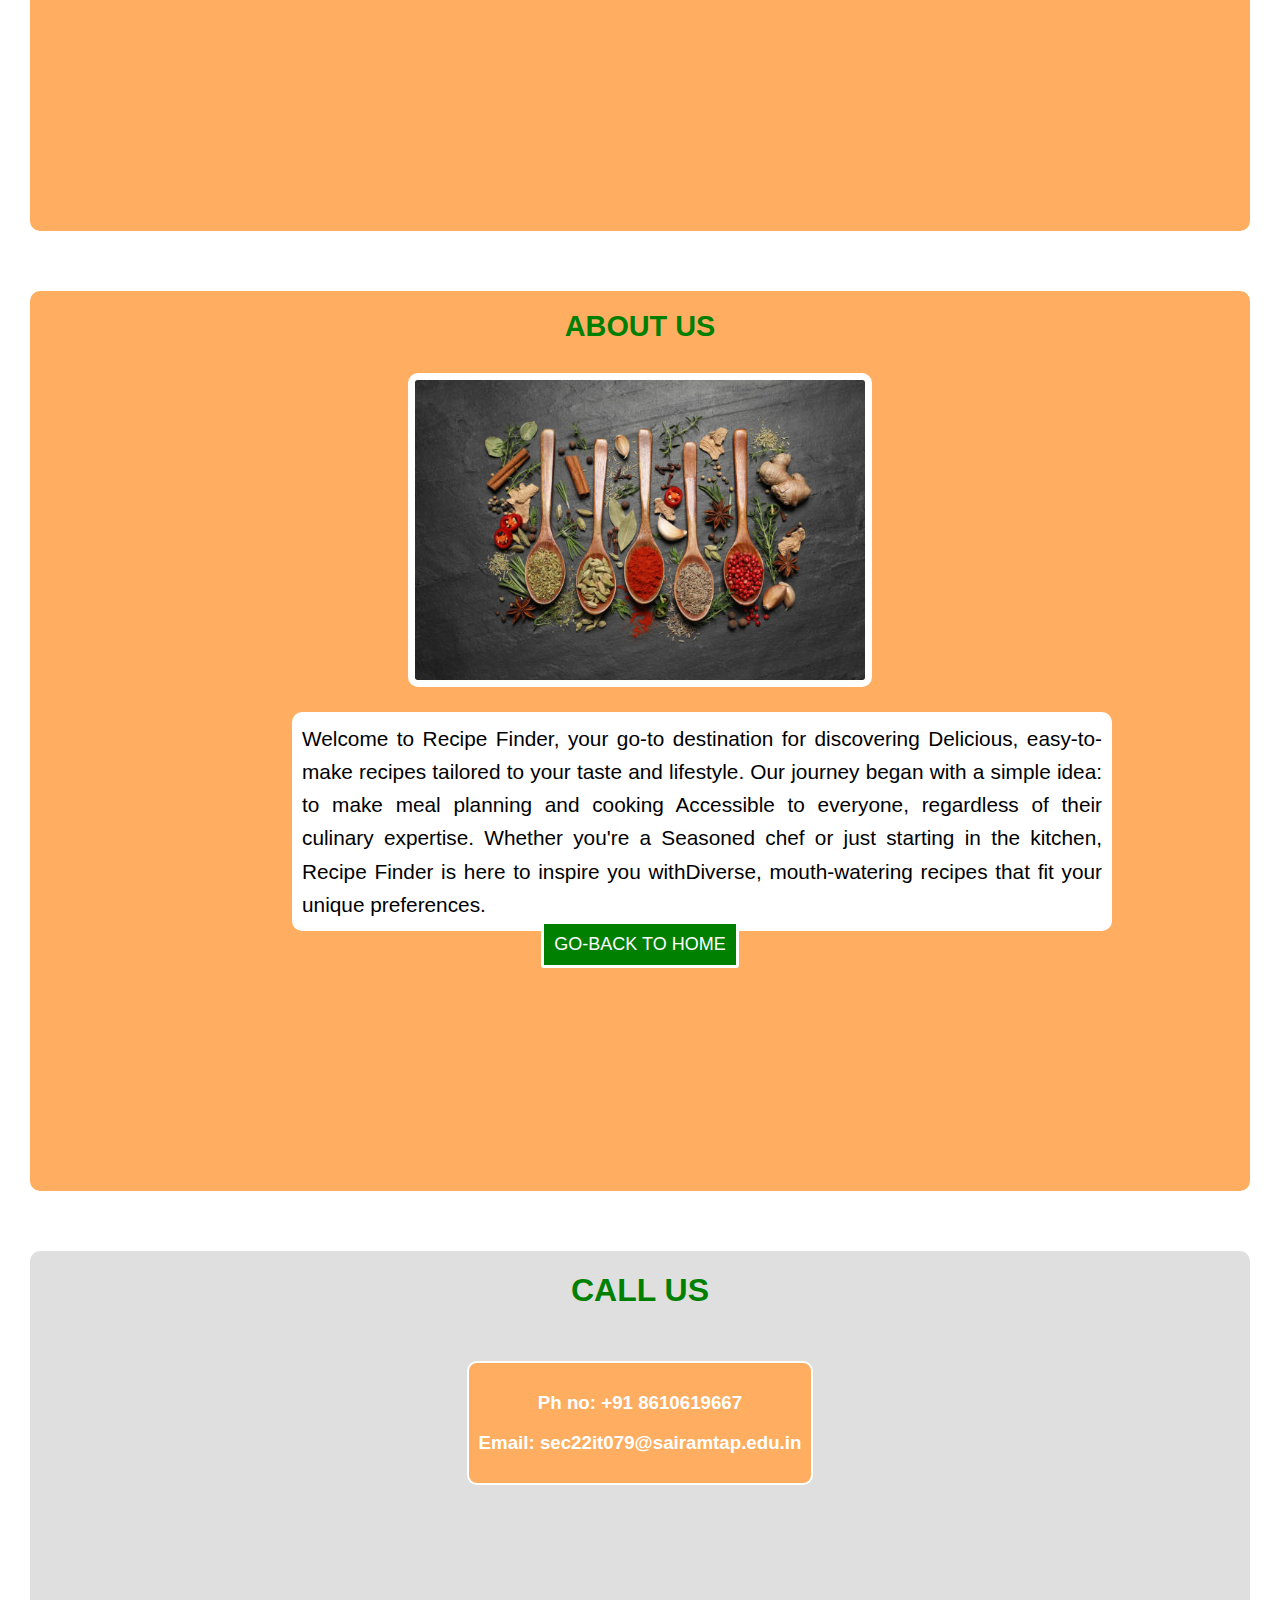
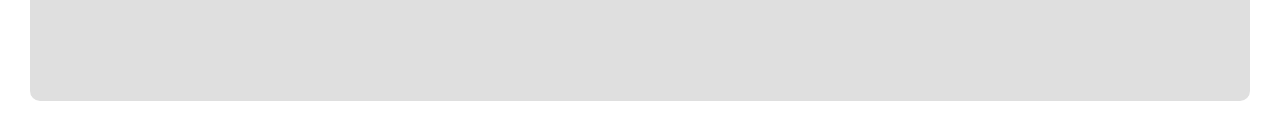
==== commit c4b06dd7: "Update home.html" ====
--- a/home.html
+++ b/home.html
@@ -17,6 +17,8 @@
                 <li><a href="#category">Category</a></li>
                 <li><a href="#about">About</a></li>
                 <li><a href="#contact">Contact</a></li>
+                <li><a href="index.html">SignOut</a></li>
+                
             </ul>
             <button class="nav-toggle" aria-label="Toggle navigation">&#9776;</button>
         </nav>
--- a/home.css
+++ b/home.css
@@ -4,6 +4,9 @@
     font-family: 'Franklin Gothic Medium', 'Arial Narrow', Arial, sans-serif;
     scroll-behavior: smooth;
 
+}
+html {
+    scroll-behavior: smooth;
 }
 
 /* Navbar styling */
